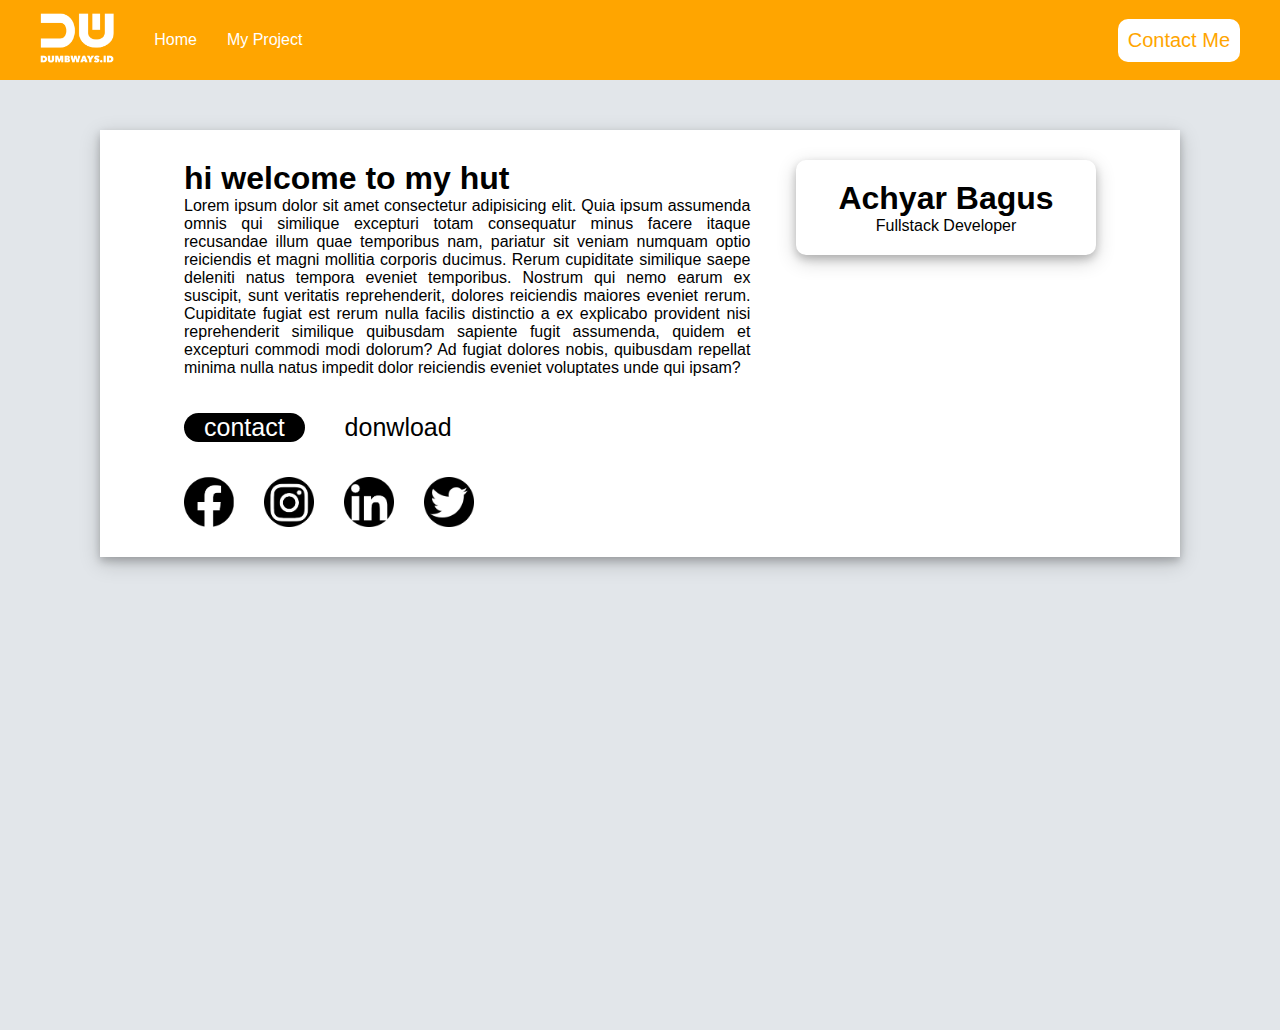
==== index.html @ 32cfdc4f "task day 4 & 5" ====
<!DOCTYPE html>
<html lang="en">
  <head>
    <title>Task-2 || Achyar-Bagus</title>
    <link rel="stylesheet" href="./css/Navbar.css" />
    <!-- link cdn font awesome -->
    <link
      rel="stylesheet"
      href="https://cdnjs.cloudflare.com/ajax/libs/font-awesome/6.2.1/css/all.min.css"
      integrity="sha512-MV7K8+y+gLIBoVD59lQIYicR65iaqukzvf/nwasF0nqhPay5w/9lJmVM2hMDcnK1OnMGCdVK+iQrJ7lzPJQd1w=="
      crossorigin="anonymous"
      referrerpolicy="no-referrer"
    />
  </head>
  <!-- Navbar -->
  <body>
    <nav class="navbar">
      <div class="nav-left-side" style="padding: 10px">
        <div>
          <img src="./assets/images/brandwhite.png" alt="" height="50px" />
        </div>
        <div class="list-menu">
          <a href="./index.html" style="color: white">Home</a>
          <a href="./my-project.html" style="color: white">My Project</a>
        </div>
      </div>
      <div class="right-side" style="padding: 10px">
        <a
          href="./form-input.html"
          style="font-size: 20px; list-style: none; color: orange; background-color: white; border-radius: 10px; padding: 10px"
          >Contact Me</a
        >
      </div>
    </nav>
    <!-- Akhir Navbar -->

    <div class="main-content">
      <div class="home">
        <div class="card-foto">
          <div class="card-foto-left">
            <h1>hi welcome to my hut</h1>
            <p>
              Lorem ipsum dolor sit amet consectetur adipisicing elit. Quia ipsum assumenda omnis qui similique excepturi totam
              consequatur minus facere itaque recusandae illum quae temporibus nam, pariatur sit veniam numquam optio reiciendis
              et magni mollitia corporis ducimus. Rerum cupiditate similique saepe deleniti natus tempora eveniet temporibus.
              Nostrum qui nemo earum ex suscipit, sunt veritatis reprehenderit, dolores reiciendis maiores eveniet rerum.
              Cupiditate fugiat est rerum nulla facilis distinctio a ex explicabo provident nisi reprehenderit similique quibusdam
              sapiente fugit assumenda, quidem et excepturi commodi modi dolorum? Ad fugiat dolores nobis, quibusdam repellat
              minima nulla natus impedit dolor reiciendis eveniet voluptates unde qui ipsam?
            </p>
            <div class="contact">
              <div class="contact-button"><a href="./form-input.html">contact</a></div>
              <div class="donwload-button">
                <a href="#">donwload<i class="fa-solid fa-download"></i> </a>
              </div>
            </div>
            <div class="sosmed">
              <a href="https://www.instagram.com/achyarrbagus51/?hl=id">
                <img src="./assets/images/facebook-logo.png" alt="" width="50px" />
              </a>
              <a href="https://www.instagram.com/achyarrbagus51/?hl=id">
                <img src="./assets/images/instagram-logo.png" alt="" width="50px" />
              </a>
              <a href="https://www.instagram.com/achyarrbagus51/?hl=id">
                <img src="./assets/images/linkedin-logo.png" alt="" width="50px" />
              </a>
              <a href="https://www.instagram.com/achyarrbagus51/?hl=id">
                <img src="./assets/images/twitter-logo.png" alt="" width="50px" />
              </a>
            </div>
          </div>
          <div class="card-foto-right">
            <div class="shadow-card">
              <img src="./assets/images/my-foto.jpg" alt="" width="300px" />
              <div class="deskrip-foto">
                <h1>Achyar Bagus</h1>
                <p>Fullstack Developer</p>
              </div>
            </div>
          </div>
        </div>
      </div>
    </div>
    <!-- akhir main content -->
  </body>
</html>
---- css/Navbar.css ----
* {
  margin: 0;
  font-family: "arial";
  box-sizing: border-box;
}
/* navbar   */

nav {
  background-color: orange;
  width: 100%;
  display: flex;
  align-items: center;
  justify-content: space-between;
  padding: 30px;
  height: 80px;
  /* top posisition */
  position: fixed;
  top: 0;
}
nav .nav-left-side {
  display: flex;
  align-items: center;
  column-gap: 40px;
}
.nav-left-side .list-menu,
a {
  display: flex;
  column-gap: 30px;
  text-decoration: none;
}

/* akhir navbar */
body {
  background-color: #e2e6ea;
}
/* main content */
.main-content {
  height: 100vh;
}
/* home */
.home {
  margin-top: 130px;
  margin-left: 100px;
  margin-right: 100px;
  display: flex;
  justify-content: center;
  background-color: white;

  box-shadow: 0 4px 8px 0 rgba(0, 0, 0, 0.2), 0 6px 20px 0 rgba(0, 0, 0, 0.19);
}
/* card-foto */
.card-foto {
  padding: 30px;
  display: flex;
  width: 90%;
  border-radius: 10px;
  column-gap: 5%;
}
.card-foto-left {
  text-align: justify;
}
.shadow-card {
}
.shadow-card,
.shadow-card img {
  border-radius: 10px;
  box-shadow: 0 4px 8px 0 rgba(0, 0, 0, 0.2), 0 6px 20px 0 rgba(0, 0, 0, 0.19);
}
.card-foto-right img {
  margin: auto;
  display: flex;
}
.card-foto-right .deskrip-foto {
  padding: 20px;
  text-align: center;
}

.contact {
  align-items: center;
  height: 100px;
  display: flex;
  column-gap: 10px;
}
.sosmed {
  display: flex;
  column-gap: 30px;
}
*.contact-button a {
  font-size: 25px;
  border-radius: 15px;
  padding: 0px 20px;
  background-color: black;
  color: white;
}
.donwload-button {
  display: flex;
  padding: 20px;
}
.donwload-button a {
  padding: 10px;
  font-size: 25px;
  color: black;
}

/* akhir main content */
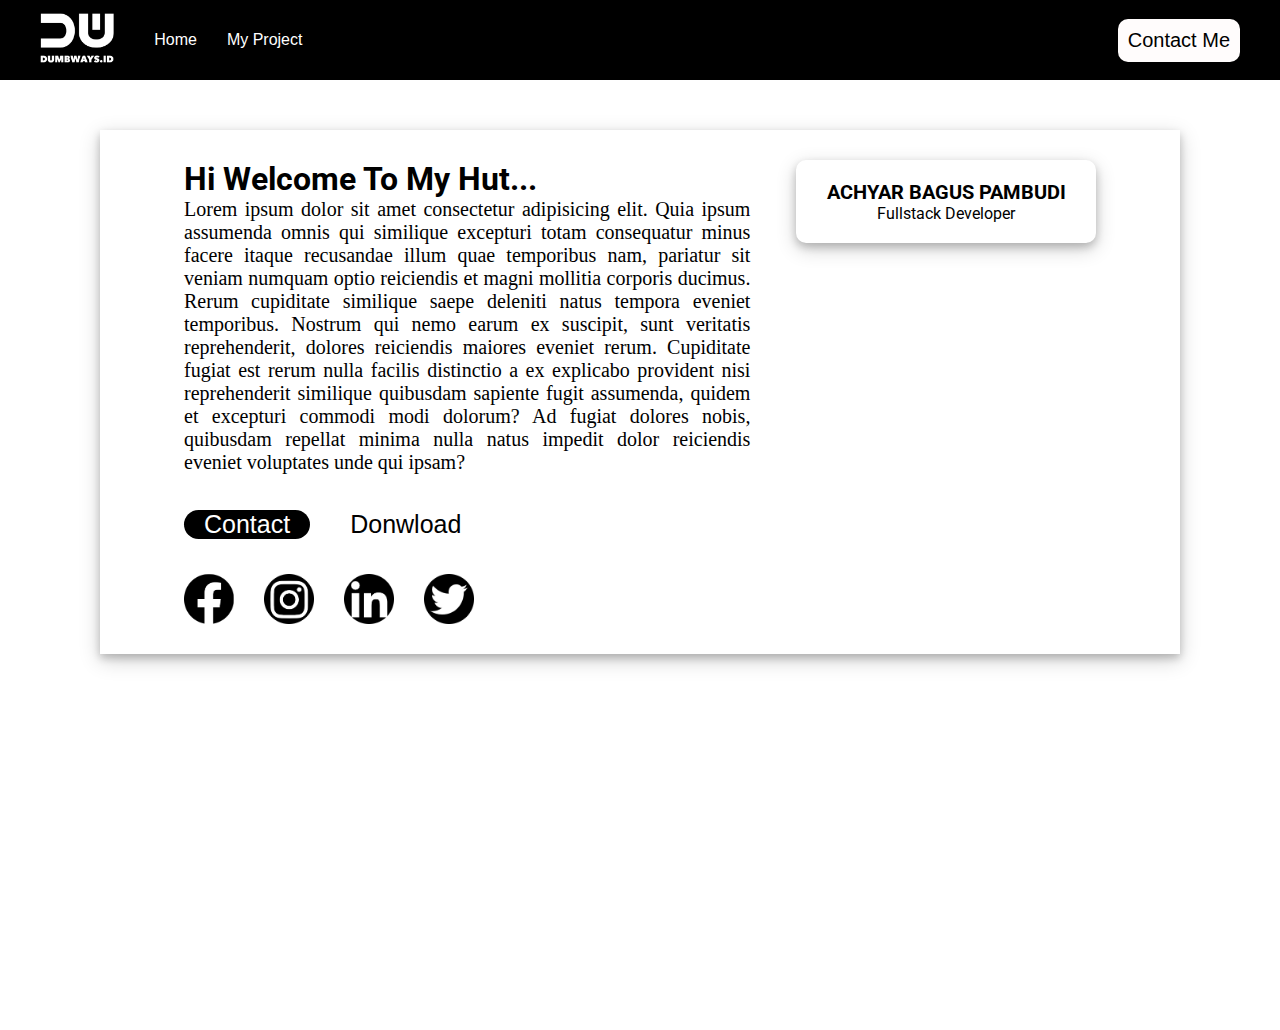
==== commit 7004a2ad: "add styling" ====
--- a/index.html
+++ b/index.html
@@ -11,6 +11,24 @@
       crossorigin="anonymous"
       referrerpolicy="no-referrer"
     />
+    <style>
+      @import url("https://fonts.googleapis.com/css2?family=Montserrat&family=Roboto&display=swap");
+
+      @import url("https://fonts.googleapis.com/css2?family=Roboto+Slab:wght@500&display=swap");
+
+      .font-roboto {
+        font-family: "Roboto", sans-serif;
+      }
+      .font-montserrat {
+        font-family: "Montserrat", sans-serif;
+      }
+      .fo-toboto-slab {
+        font-family: "Roboto Slab", serif;
+      }
+      .font-article {
+        font-family: "Times New Roman", Times, serif;
+      }
+    </style>
   </head>
   <!-- Navbar -->
   <body>
@@ -20,14 +38,21 @@
           <img src="./assets/images/brandwhite.png" alt="" height="50px" />
         </div>
         <div class="list-menu">
-          <a href="./index.html" style="color: white">Home</a>
+          <a href="./index.html" style="color: white" c\>Home</a>
           <a href="./my-project.html" style="color: white">My Project</a>
         </div>
       </div>
       <div class="right-side" style="padding: 10px">
         <a
           href="./form-input.html"
-          style="font-size: 20px; list-style: none; color: orange; background-color: white; border-radius: 10px; padding: 10px"
+          style="
+            font-size: 20px;
+            list-style: none;
+            color: rgb(0, 0, 0);
+            background-color: rgb(255, 252, 252);
+            border-radius: 10px;
+            padding: 10px;
+          "
           >Contact Me</a
         >
       </div>
@@ -38,8 +63,9 @@
       <div class="home">
         <div class="card-foto">
           <div class="card-foto-left">
-            <h1>hi welcome to my hut</h1>
-            <p>
+            <h1 class="font-roboto" style="text-transform: capitalize">hi welcome to my hut...</h1>
+
+            <p class="font-article" style="font-size: 20px">
               Lorem ipsum dolor sit amet consectetur adipisicing elit. Quia ipsum assumenda omnis qui similique excepturi totam
               consequatur minus facere itaque recusandae illum quae temporibus nam, pariatur sit veniam numquam optio reiciendis
               et magni mollitia corporis ducimus. Rerum cupiditate similique saepe deleniti natus tempora eveniet temporibus.
@@ -49,9 +75,13 @@
               minima nulla natus impedit dolor reiciendis eveniet voluptates unde qui ipsam?
             </p>
             <div class="contact">
-              <div class="contact-button"><a href="./form-input.html">contact</a></div>
+              <div class="contact-button" style="text-transform: capitalize">
+                <a href="./form-input.html" class="font-roboto-slab">contact</a>
+              </div>
               <div class="donwload-button">
-                <a href="#">donwload<i class="fa-solid fa-download"></i> </a>
+                <a href="#" class="font-roboto-slab" style="text-transform: capitalize"
+                  >donwload<i class="fa-solid fa-download"></i>
+                </a>
               </div>
             </div>
             <div class="sosmed">
@@ -73,8 +103,9 @@
             <div class="shadow-card">
               <img src="./assets/images/my-foto.jpg" alt="" width="300px" />
               <div class="deskrip-foto">
-                <h1>Achyar Bagus</h1>
-                <p>Fullstack Developer</p>
+                <h1 class="font-roboto" style="text-transform: uppercase; font-size: 20px">Achyar Bagus pambudi</h1>
+
+                <p class="font-roboto">Fullstack Developer</p>
               </div>
             </div>
           </div>
--- a/css/Navbar.css
+++ b/css/Navbar.css
@@ -1,3 +1,19 @@
+/* font */
+@import url("https://fonts.googleapis.com/css2?family=Roboto+Slab:wght@500&display=swap");
+
+@import url("https://fonts.googleapis.com/css2?family=Montserrat&family=Roboto&display=swap");
+.fo-montserrat {
+  font-family: "Montserrat", sans-serif;
+}
+.fo-roboto {
+  font-family: "Roboto", sans-serif;
+}
+.fo-toboto-slab {
+  font-family: "Roboto Slab", serif;
+}
+
+/*  */
+
 * {
   margin: 0;
   font-family: "arial";
@@ -6,7 +22,7 @@
 /* navbar   */
 
 nav {
-  background-color: orange;
+  background-color: rgb(0, 0, 0);
   width: 100%;
   display: flex;
   align-items: center;
@@ -30,9 +46,7 @@
 }
 
 /* akhir navbar */
-body {
-  background-color: #e2e6ea;
-}
+
 /* main content */
 .main-content {
   height: 100vh;
